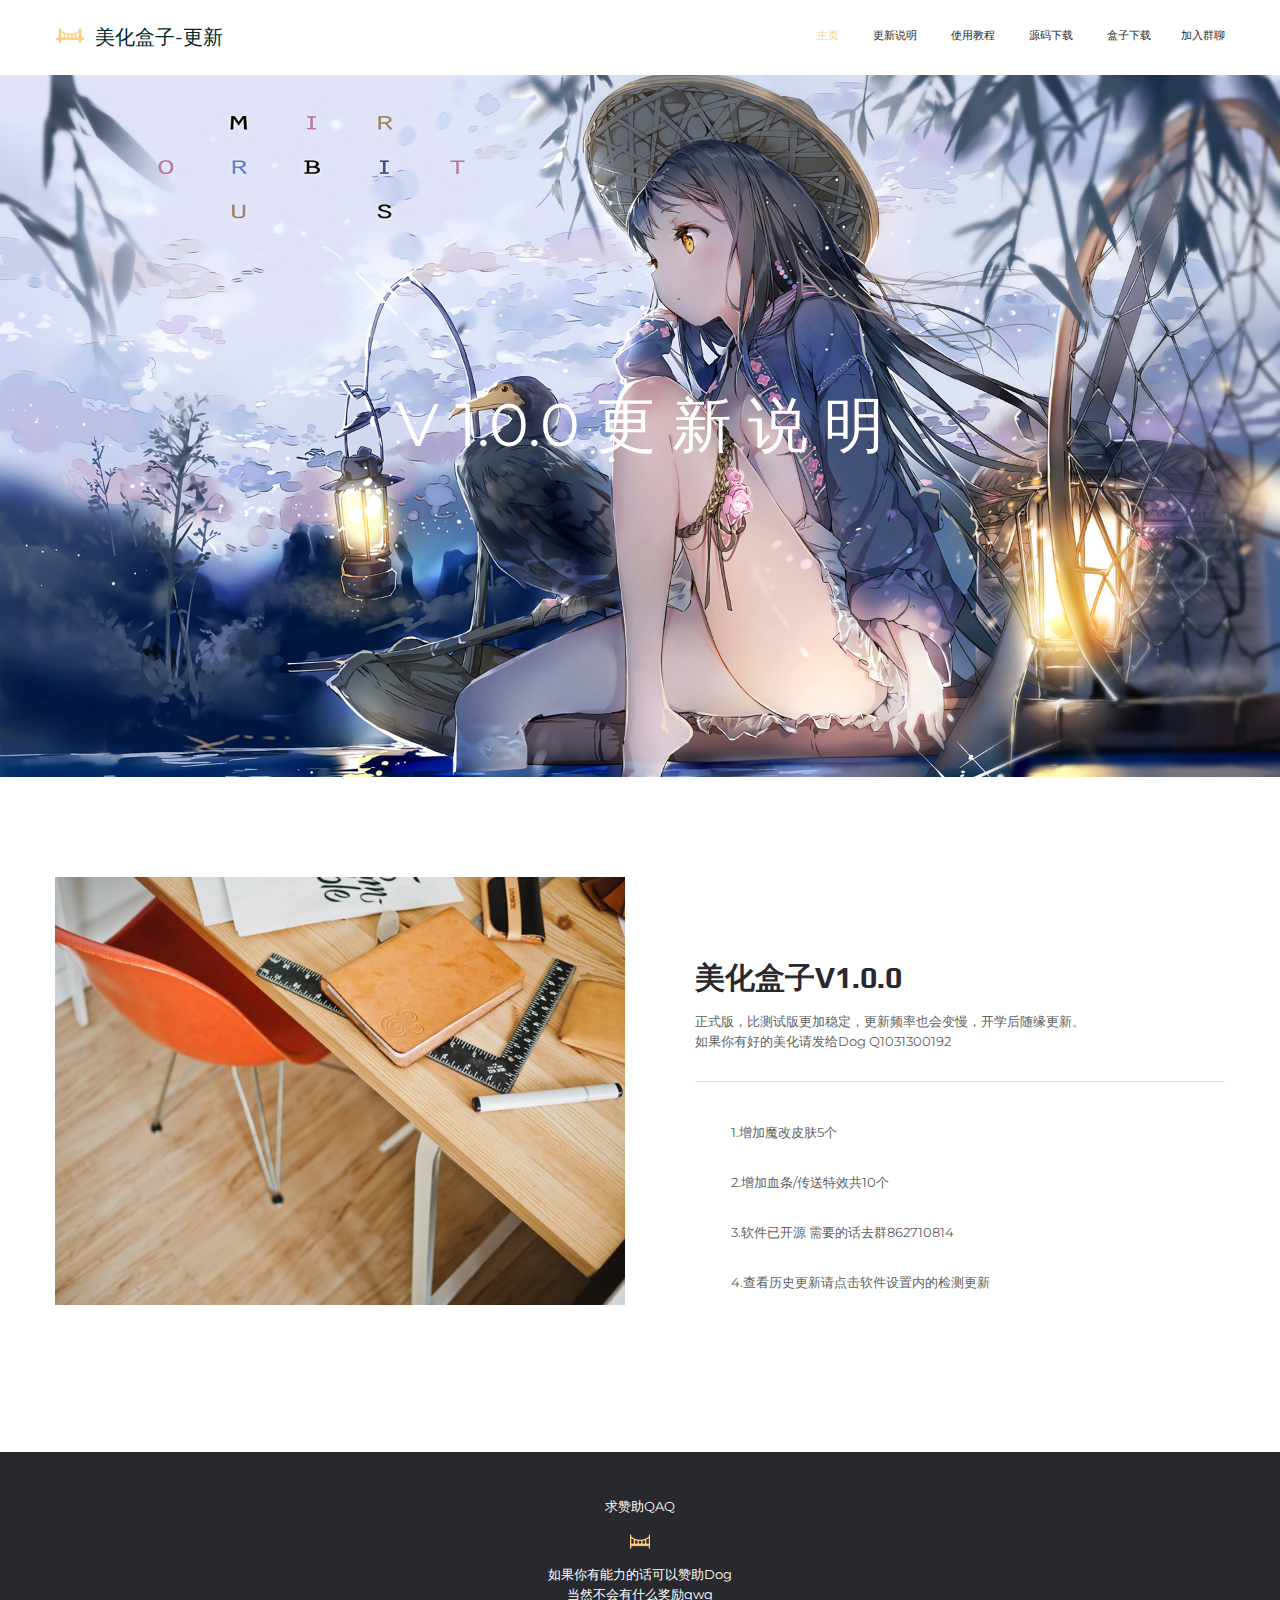
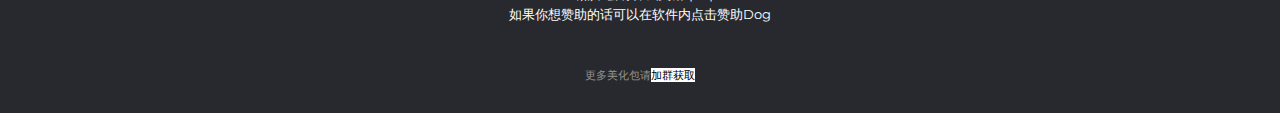
==== gx.html @ ff85d2cb "Add files via upload" ====
﻿<!DOCTYPE html>
<html lang="en">
<head>
<meta charset="UTF-8">
<meta name="viewport" content="width=device-width, initial-scale=1">
<title>盒子更新说明</title>
<link rel="stylesheet" href="ionicons/2.0.1/css/ionicons.min.css">
<link rel="shortcut icon" type="images/x-icon" href="images/favicon.png">
<link href="https://fonts.googleapis.com/css?family=Montserrat|Play" rel="stylesheet">
<link rel="stylesheet" href="css/app.css">
</head>
<body>
<!-- HEADER -->
<header>
	<nav class="main-nav">
		<div class="container">
			<div class="row">
				<div class="col-1-4">
					<h1 class="logo"><a href="index.html">美化盒子-更新</a>
						<img src="images/logo.png" alt="logo">
					</h1>
				</div>
				<div class="col-3-4">
					<ul id="menu" class="main-menu">
						<li><a href="index.html" class="active">主页</a></li>
						<li><a href="gx.html">更新说明</a></li>
						<li><a href="jc.html">使用教程</a></li>
						<li><a 
href="https://dog.lanzous.com/icqhtti" target="_blank">源码下载</a></li>
						<li><a href="https://share.weiyun.com/77iemms7" target="_blank">盒子下载</a>
						<li><a href="https://jq.qq.com/?_wv=1027&k=Le01ZC7w" target=_blank">加入群聊</a>
					</ul>
				</div>
			</div>
		</div>
	</nav>

	<!-- HERO IMG -->
	<div class="hero-img">
		<img src="images/contact-head.jpg" alt="head-img" class="contact-head">
		<div class="text-wrap">
			<p class="title"><span style="color:#FFFFFF;">V 1.0.0 更 新 说 明</span></p>
		</div>
	</div>
</header>

<!-- GET IN TOUCH SECTION -->
<div class="get-in-touch">
	<div class="container">
		<div class="row">
			<div class="col-1-2">
				<img src="images/get_in_touch.jpg" alt="service">
			</div>
			<div class="col-1-2">
				<div class="text-wrapper">
					<h2 class="section-title">美化盒子V1.0.0</h2>
					<p class="body-text">
						正式版，比测试版更加稳定，更新频率也会变慢，开学后随缘更新。<br>如果你有好的美化请发给Dog Q1031300192
					</p>
					<p class="body-text contact-info">
						1.增加魔改皮肤5个
					</p>
					<p class="body-text contact-info">
						2.增加血条/传送特效共10个
					</p>
					<p class="body-text contact-info">
						3.软件已开源 需要的话去群862710814
					</p>
					</p>
					<p class="body-text contact-info">
						4.查看历史更新请点击软件设置内的检测更新
					</p>
				</div>
			</div>
		</div>
	</div>
</div>


<!-- GOOGLE MAP -->
<!---<div id="googleMap"></div>--->

<!-- FOOTER SECTION -->
<footer>
	<div class="container">
		<p class="title">求赞助qaq</p>
		<img src="images/logo-footer.png" alt="logo">
		<p class="body-text">如果你有能力的话可以赞助Dog</p>
		<p class="body-text">当然不会有什么奖励qwq</p>
		<p class="body-text last">如果你想赞助的话可以在软件内点击赞助Dog</p>
		<p class="copyright">更多美化包请<a target="_blank" href="https://jq.qq.com/?_wv=1027&k=SDyAIfgj"><span style="background-color:#FFFFFF;color:#000000;">加群获取</span></a></p>
	</div>
</footer>

<!-- SCRIPTS -->

</body>
</html>
---- css/app.css ----
/*@import url("https://fonts.google.com/specimen/Play");
@import url("https://fonts.google.com/specimen/Montserrat");
@import url("https://fonts.google.com/specimen/Play");
@import url("https://fonts.google.com/specimen/Montserrat");*/
html, body, body div, span, object, iframe, h1, h2, h3, h4, h5, h6, p, blockquote, pre, abbr, address, cite, code, del, dfn, em, img, ins, kbd, q, samp, small, strong, sub, sup, var, b, i, dl, dt, dd, ol, ul, li, fieldset, form, label, legend, table, caption, tbody, tfoot, thead, tr, th, td, article, aside, figure, footer, header, menu, nav, section, time, mark, audio, video, details, summary {
  margin: 0;
  padding: 0;
  border: 0;
  font-size: 100%;
  font-weight: normal;
  vertical-align: baseline;
  background: transparent; }

article, aside, figure, footer, header, nav, section, details, summary {
  display: block; }

html {
  box-sizing: border-box; }

*,
*:before,
*:after {
  box-sizing: inherit; }

img,
object,
embed {
  max-width: 100%; }

/* force a vertical scrollbar to prevent a jumpy page */
html {
  overflow-y: scroll; }

/* we use a lot of ULs that aren't bulleted.
	you'll have to restore the bullets within content,
	which is fine because they're probably customized anyway */
ul {
  list-style: none; }

blockquote, q {
  quotes: none; }

blockquote:before,
blockquote:after,
q:before,
q:after {
  content: '';
  content: none; }

a {
  margin: 0;
  padding: 0;
  font-size: 100%;
  vertical-align: baseline;
  background: transparent; }

del {
  text-decoration: line-through; }

abbr[title], dfn[title] {
  border-bottom: 1px dotted #000;
  cursor: help; }

/* tables still need cellspacing="0" in the markup */
table {
  border-collapse: separate;
  border-spacing: 0; }

th {
  font-weight: bold;
  vertical-align: bottom; }

td {
  font-weight: normal;
  vertical-align: top; }

hr {
  display: block;
  height: 1px;
  border: 0;
  border-top: 1px solid #ccc;
  margin: 1em 0;
  padding: 0; }

input, select {
  vertical-align: middle; }

pre {
  white-space: pre;
  /* CSS2 */
  white-space: pre-wrap;
  /* CSS 2.1 */
  white-space: pre-line;
  /* CSS 3 (and 2.1 as well, actually) */
  word-wrap: break-word;
  /* IE */ }

input[type="radio"] {
  vertical-align: text-bottom; }

input[type="checkbox"] {
  vertical-align: bottom; }

.ie7 input[type="checkbox"] {
  vertical-align: baseline; }

.ie6 input {
  vertical-align: text-bottom; }

select, input, textarea {
  font: 99% sans-serif; }

table {
  font-size: inherit;
  font: 100%; }

small {
  font-size: 85%; }

strong {
  font-weight: bold; }

td, td img {
  vertical-align: top; }

/* Make sure sup and sub don't mess with your line-heights http://gist.github.com/413930 */
sub, sup {
  font-size: 75%;
  line-height: 0;
  position: relative; }

sup {
  top: -0.5em; }

sub {
  bottom: -0.25em; }

/* standardize any monospaced elements */
pre, code, kbd, samp {
  font-family: monospace, sans-serif; }

/* hand cursor on clickable elements */
.clickable,
label,
input[type=button],
input[type=submit],
input[type=file],
button {
  cursor: pointer; }

/* Webkit browsers add a 2px margin outside the chrome of form elements */
button, input, select, textarea {
  margin: 0; }

/* make buttons play nice in IE */
button,
input[type=button] {
  width: auto;
  overflow: visible; }

/* scale images in IE7 more attractively */
.ie7 img {
  -ms-interpolation-mode: bicubic; }

/* prevent BG image flicker upon hover
   (commented out as usage is rare, and the filter syntax messes with some pre-processors)
.ie6 html {filter: expression(document.execCommand("BackgroundImageCache", false, true));}
*/
/* let's clear some floats */
.clearfix:after {
  content: " ";
  display: block;
  clear: both; }

/* OVERALL */
*, *:after, *:before {
  -webkit-box-sizing: border-box;
  -moz-box-sizing: border-box;
  box-sizing: border-box; }

/* GRID */
.row {
  margin-right: -15px;
  margin-left: -15px; }

.row:after {
  content: "";
  display: table;
  clear: both; }

[class*='col-'] {
  float: left; }

.clearfix:after {
  content: "";
  display: table;
  clear: both; }

.container {
  max-width: 1200px;
  margin: 0 auto;
  padding-left: 15px;
  padding-right: 15px; }

.col-1 {
  width: 100%;
  padding-left: 15px;
  padding-right: 15px; }

.col-1-2 {
  width: 50%;
  padding-left: 15px;
  padding-right: 15px; }

.col-1-3 {
  width: 33.3333333333%;
  padding-left: 15px;
  padding-right: 15px; }

.col-2-3 {
  width: 66.6666666667%;
  padding-left: 15px;
  padding-right: 15px; }

.col-1-4 {
  width: 25%;
  padding-left: 15px;
  padding-right: 15px; }

.col-3-4 {
  width: 75%;
  padding-left: 15px;
  padding-right: 15px; }

.col-1-5 {
  width: 20%;
  padding-left: 15px;
  padding-right: 15px; }

.col-1-6 {
  width: 16.6666666667%;
  padding-left: 15px;
  padding-right: 15px; }

/* SPECIAL COL-1-3 & GROUP */
.col-1--3 {
  width: 33.3333333333%;
  padding-left: 5px;
  padding-right: 5px; }

.group {
  padding-left: 10px;
  padding-right: 10px; }

@media (max-width: 768px) {
  .col-1--3 {
    width: 100%; } }

/* MEDIA */
@media (max-width: 768px) {
  [class*='col-'] {
    width: 100%; } }

/* FONTS */
/* OVERALL */
a {
  text-decoration: none; }

body {
  font-family: "Montserrat"; }

img {
  vertical-align: middle; }

/* NAVBAR */
.main-nav {
  background-color: #fff;
  padding: 24px 0; }
  @media (max-width: 850px) {
    .main-nav {
      padding: 0; } }
  .main-nav h1.logo {
    position: relative;
    padding-left: 40px;
    font-family: "Montserrat";
    font-size: 20px; }
    .main-nav h1.logo a {
      color: #002829; }
    .main-nav h1.logo img {
      position: absolute;
      left: 0;
      top: -4px; }
    @media (max-width: 850px) {
      .main-nav h1.logo {
        top: 14px;
        position: absolute; } }
  .main-nav .main-menu {
    text-align: right;
    font-family: "Montserrat"; }
    .main-nav .main-menu li {
      display: inline-block;
      margin-left: 30px; }
      .main-nav .main-menu li:first-child {
        margin-left: 0; }
      .main-nav .main-menu li a {
        color: #28292e;
        font-size: 11px;
        text-transform: uppercase; }
        .main-nav .main-menu li a:hover {
          color: #ffcc80;
          transition: .3s; }
        .main-nav .main-menu li a.active {
          color: #ffcc80; }
    @media (max-width: 850px) {
      .main-nav .main-menu {
        display: none; } }

/* SECTION TITLE STYLE */
.section-title, .section-title .separate {
  font-family: "Play";
  font-size: 30px;
  font-weight: 700;
  color: #28292e;
  text-align: center;
  line-height: 42px;
  text-transform: uppercase; }

.section-title {
  margin-bottom: 12px; }

/* BODY TEXT STYLE */
.body-text {
  font-size: 13px;
  color: #616161;
  line-height: 20px; }

/* BUTTON */
.btn {
  width: 152px;
  max-width: 100%;
  height: 36px;
  background-color: transparent;
  border: 1px solid #ffcc80;
  border-radius: 3px;
  font-family: "Montserrat";
  color: #ffcc80;
  font-size: 12px;
  text-transform: uppercase;
  outline: none;
  padding: 10px 0; }
  .btn:hover {
    background-color: #ffcc80;
    color: #fff;
    transition: .5s; }

/* FOOTER */
footer {
  padding: 46px 0 30px;
  background-color: #28292e;
  text-align: center; }
  footer .title {
    font-size: 13px;
    text-transform: uppercase;
    color: #fff;
    margin-bottom: 10px; }
  footer img {
    margin-bottom: 8px; }
  footer .body-text {
    color: #fff; }
  footer .body-text.last {
    margin-bottom: 44px; }
  footer .social-media-footer {
    margin-bottom: 40px; }
    footer .social-media-footer a {
      font-size: 24px;
      color: #fff;
      margin-right: 36px; }
      footer .social-media-footer a:last-child {
        margin-right: 0; }
      footer .social-media-footer a:hover {
        color: #ffcc80; }
  footer .copyright {
    font-size: 11px;
    color: #93948f; }

/* FONTS */
/* HERO IMG */
.hero-img {
  max-height: 702px;
  overflow: hidden;
  position: relative; }
  .hero-img img.hero {
    margin-top: -8%; }
  .hero-img .text-wrap {
    position: absolute;
    top: 50%;
    left: 50%;
    transform: translate(-50%, -50%);
    text-align: center;
    width: 100%; }
    .hero-img .text-wrap p.title {
      font-size: 60px;
      color: #ffcc80; }
    .hero-img .text-wrap p.description {
      font-size: 42px;
      color: #fff;
      margin-bottom: 20px; }
    .hero-img .text-wrap .btn {
      width: 152px;
      max-width: 100%;
      height: 36px;
      background-color: transparent;
      border: 1px solid #ffcc80;
      border-radius: 3px;
      font-family: "Montserrat";
      color: #ffcc80;
      font-size: 12px;
      text-transform: uppercase; }
      .hero-img .text-wrap .btn:hover {
        background-color: #ffcc80;
        color: #fff;
        transition: .5s; }
    @media (max-width: 580px) {
      .hero-img .text-wrap p.title {
        font-size: 50px; }
      .hero-img .text-wrap p.description {
        font-size: 32px; } }
    @media (max-width: 430px) {
      .hero-img .text-wrap p.title {
        font-size: 40px; }
      .hero-img .text-wrap p.description {
        font-size: 22px; } }
    @media (max-width: 330px) {
      .hero-img .text-wrap p.title {
        font-size: 30px; }
      .hero-img .text-wrap p.description {
        font-size: 18px; } }

/* SERVICES SECTION */
.services-section {
  padding: 80px 0 30px;
  background-color: #fff; }
  .services-section .title-and-desc {
    margin-bottom: 110px; }
    .services-section .title-and-desc .separate {
      display: block; }
    .services-section .title-and-desc p.body-text {
      text-align: center; }
  .services-section .service {
    text-align: center;
    margin-bottom: 70px; }
    .services-section .service img {
      margin-bottom: 6px; }
    .services-section .service .serv-title {
      font-size: 14px;
      font-family: "Play";
      color: #28292e;
      text-transform: uppercase;
      font-weight: 700;
      margin-bottom: 14px; }
  @media (max-width: 960px) {
    .services-section .col-1-3 {
      width: 50%; } }
  @media (max-width: 768px) {
    .services-section .col-1-3 {
      width: 100%; } }

/* LATEST WORK SECTION */
.latest-work {
  padding: 80px 0 60px;
  background-color: #fafafa; }
  .latest-work .body-text {
    text-align: center; }
    .latest-work .body-text:last-of-type {
      margin-bottom: 110px; }
  .latest-work a {
    display: block; }
    .latest-work a:hover .img-wrapper .img-hover {
      background-color: rgba(255, 255, 255, 0.6);
      transition: .4s; }
      .latest-work a:hover .img-wrapper .img-hover .caption-box {
        opacity: 1;
        transition: .4s; }
    .latest-work a .img-wrapper {
      position: relative;
      margin-bottom: 30px; }
      .latest-work a .img-wrapper img {
        width: 100%; }
      .latest-work a .img-wrapper .img-hover {
        position: absolute;
        top: 0;
        left: 0;
        width: 100%;
        height: 100%;
        background-color: rgba(255, 255, 255, 0);
        text-align: center; }
        .latest-work a .img-wrapper .img-hover .caption-box {
          position: absolute;
          top: 50%;
          left: 50%;
          transform: translate(-50%, -50%);
          opacity: 0; }
          .latest-work a .img-wrapper .img-hover .caption-box i {
            font-size: 40px;
            color: #28292e;
            line-height: 0; }
          .latest-work a .img-wrapper .img-hover .caption-box .caption-text {
            font-size: 13px;
            color: #28292e;
            text-transform: uppercase; }
  @media (max-width: 768px) {
    .latest-work .col-1-2 .img-wrapper {
      margin-bottom: 20px; } }
  .latest-work .all-work {
    text-align: center;
    color: #28292e;
    display: block;
    width: 100px;
    margin: 24px auto 0; }
    .latest-work .all-work:hover {
      color: #ffcc80;
      transition: .4s; }
    .latest-work .all-work i {
      font-size: 40px;
      line-height: 0; }
    .latest-work .all-work span {
      font-size: 14px;
      font-family: "Play";
      font-weight: 700;
      display: block; }

/* OUR TEAM SECTION */
.our-team {
  padding: 80px 0;
  background-color: #fff; }
  .our-team .body-text {
    text-align: center; }
    .our-team .body-text:last-of-type {
      margin-bottom: 110px; }
  .our-team .member-wrap img {
    width: 100%; }
  .our-team .member-wrap .info-container {
    text-align: center;
    border: 1px solid #f9f9f9;
    padding: 10px 0 14px; }
    .our-team .member-wrap .info-container .name {
      font-size: 14px;
      color: #28292e;
      text-transform: uppercase;
      line-height: 30px; }
    .our-team .member-wrap .info-container .post {
      font-size: 12px;
      color: #757575;
      text-transform: uppercase;
      border-bottom: 1px solid #e2e6d9;
      padding-bottom: 14px;
      margin-bottom: 14px; }
    .our-team .member-wrap .info-container .social-media a {
      margin-right: 40px;
      color: #949497; }
      .our-team .member-wrap .info-container .social-media a:last-child {
        margin-right: 0; }
      .our-team .member-wrap .info-container .social-media a:hover {
        color: #28292e; }
  @media (max-width: 768px) {
    .our-team .col-1-3 {
      width: 50%; }
      .our-team .col-1-3 .member-wrap {
        margin-bottom: 20px; } }
  @media (max-width: 480px) {
    .our-team .col-1-3 {
      width: 100%; } }

/* OUR CLIENTS SECTION */
.our-clients {
  padding: 80px 0 100px;
  background-color: #fafafa;
  text-align: center; }
  .our-clients .body-text {
    text-align: center; }
    .our-clients .body-text:last-of-type {
      margin-bottom: 110px; }
  .our-clients img {
    opacity: .25; }
    .our-clients img:hover {
      opacity: .5;
      transition: .4s; }
  @media (max-width: 768px) {
    .our-clients .col-1-6 {
      width: 33.3333333333%; }
      .our-clients .col-1-6 img {
        margin-bottom: 40px; } }
  @media (max-width: 480px) {
    .our-clients .col-1-6 {
      width: 50%; }
      .our-clients .col-1-6 img {
        margin-bottom: 40px; } }

/* HEAD IMAGE */
.head-img {
  max-height: 420px;
  overflow: hidden;
  position: relative; }
  .head-img img.about-head {
    margin-top: -19%;
    max-width: 100%; }
  .head-img .text-wrap {
    position: absolute;
    top: 50%;
    left: 50%;
    transform: translate(-50%, -50%);
    text-align: center;
    width: 100%; }
    .head-img .text-wrap p.title {
      font-size: 50px;
      color: #fff;
      font-family: "Play";
      font-weight: 700;
      text-transform: uppercase; }
    @media (max-width: 580px) {
      .head-img .text-wrap p.title {
        font-size: 50px; } }
    @media (max-width: 430px) {
      .head-img .text-wrap p.title {
        font-size: 40px; } }
    @media (max-width: 330px) {
      .head-img .text-wrap p.title {
        font-size: 30px; } }

/* OUR STORY SECTION */
.our-story {
  padding: 80px 0 100px;
  background-color: #fff; }
  .our-story .text-wrapper {
    padding: 110px 44px; }
    .our-story .text-wrapper .body-text {
      text-align: center; }
    @media (max-width: 940px) {
      .our-story .text-wrapper {
        padding: 80px 0; } }
    @media (max-width: 860px) {
      .our-story .text-wrapper {
        padding: 50px 0px; } }
    @media (max-width: 768px) {
      .our-story .text-wrapper {
        padding: 50px 50px; } }
  @media (max-width: 768px) {
    .our-story .col-1-2 {
      text-align: center; } }
  @media (max-width: 768px) {
    .our-story {
      padding: 30px 0 80px; } }

/* SERVICES SECTION */
.services-section.serv-2 {
  background-color: #fafafa;
  padding: 80px 0 30px; }
  @media (max-width: 768px) {
    .services-section.serv-2 .title-and-desc {
      margin-bottom: 80px; } }

/* HEAD IMAGE */
.head-img {
  max-height: 420px;
  overflow: hidden;
  position: relative; }
  .head-img img.work-head {
    margin-top: -10%;
    max-width: 100%; }
  .head-img .text-wrap {
    position: absolute;
    top: 50%;
    left: 50%;
    transform: translate(-50%, -50%);
    text-align: center;
    width: 100%; }
    .head-img .text-wrap p.title {
      font-size: 50px;
      color: #fff;
      font-family: "Play";
      font-weight: 700;
      text-transform: uppercase; }
    @media (max-width: 580px) {
      .head-img .text-wrap p.title {
        font-size: 50px; } }
    @media (max-width: 430px) {
      .head-img .text-wrap p.title {
        font-size: 40px; } }
    @media (max-width: 330px) {
      .head-img .text-wrap p.title {
        font-size: 30px; } }

.btn {
  display: block;
  margin: auto;
  margin-top: 50px;
  text-align: center; }

/* HEAD IMAGE */
.head-img {
  max-height: 420px;
  overflow: hidden;
  position: relative; }
  .head-img img.serv-head {
    margin-top: -16%;
    max-width: 100%; }
  .head-img .text-wrap {
    position: absolute;
    top: 50%;
    left: 50%;
    transform: translate(-50%, -50%);
    text-align: center;
    width: 100%; }
    .head-img .text-wrap p.title {
      font-size: 50px;
      color: #fff;
      font-family: "Play";
      font-weight: 700;
      text-transform: uppercase; }
    @media (max-width: 580px) {
      .head-img .text-wrap p.title {
        font-size: 50px; } }
    @media (max-width: 430px) {
      .head-img .text-wrap p.title {
        font-size: 40px; } }
    @media (max-width: 330px) {
      .head-img .text-wrap p.title {
        font-size: 30px; } }

/* SERVICES */
.service-serv {
  padding: 80px 0 100px;
  background-color: #fff; }
  .service-serv img.serv-img {
    max-width: 100%;
    float: right; }
  .service-serv .text-wrapper {
    padding: 80px 60px; }
    .service-serv .text-wrapper .section-title {
      font-size: 20px;
      margin-bottom: 10px; }
    .service-serv .text-wrapper .body-text {
      text-align: center;
      margin-bottom: 30px; }
    .service-serv .text-wrapper a {
      display: block;
      margin: auto;
      text-align: center;
      font-size: 13px;
      color: #ffcc80;
      text-transform: uppercase;
      border-bottom: 2px solid #ffcc80;
      width: 74px; }
      .service-serv .text-wrapper a:hover {
        color: #616161;
        border-bottom: 2px solid #616161; }
    @media (max-width: 1080px) {
      .service-serv .text-wrapper {
        padding: 60px 40px; } }
    @media (max-width: 940px) {
      .service-serv .text-wrapper {
        padding: 44px 20px; }
        .service-serv .text-wrapper .body-text {
          margin-bottom: 24px; } }
    @media (max-width: 840px) {
      .service-serv .text-wrapper {
        padding: 14px 20px; } }
    @media (max-width: 768px) {
      .service-serv .text-wrapper {
        padding: 50px 80px; } }
    @media (max-width: 460px) {
      .service-serv .text-wrapper {
        padding: 50px 20px; } }
    @media (max-width: 430px) {
      .service-serv .text-wrapper {
        padding: 50px 0; } }
  @media (max-width: 768px) {
    .service-serv .col-1-2 {
      text-align: center; } }
  @media (max-width: 768px) {
    .service-serv {
      padding: 30px 0 80px; }
      .service-serv img.serv-img {
        float: none; } }

/* SERVICES SECTION */
.services-section {
  background-color: #fff; }
  @media (max-width: 768px) {
    .services-section .title-and-desc {
      margin-bottom: 80px; } }

.service-2 {
  background-color: #fafafa; }
  .service-2 img.serv-img {
    float: left; }
    @media (max-width: 768px) {
      .service-2 img.serv-img {
        float: none; } }

/* HEAD IMAGE */
.head-img {
  max-height: 420px;
  overflow: hidden;
  position: relative; }
  .head-img img.contact-head {
    margin-top: -16%;
    max-width: 100%; }
  .head-img .text-wrap {
    position: absolute;
    top: 50%;
    left: 50%;
    transform: translate(-50%, -50%);
    text-align: center;
    width: 100%; }
    .head-img .text-wrap p.title {
      font-size: 50px;
      color: #fff;
      font-family: "Play";
      font-weight: 700;
      text-transform: uppercase; }
    @media (max-width: 580px) {
      .head-img .text-wrap p.title {
        font-size: 50px; } }
    @media (max-width: 430px) {
      .head-img .text-wrap p.title {
        font-size: 40px; } }
    @media (max-width: 330px) {
      .head-img .text-wrap p.title {
        font-size: 30px; } }

/* SERVICES */
.get-in-touch {
  padding: 100px 0 50px;
  background-color: #fff; }
  .get-in-touch img {
    max-width: 100%;
    float: left; }
  .get-in-touch .text-wrapper {
    padding: 80px 0px 80px 40px; }
    .get-in-touch .text-wrapper .section-title {
      text-align: left; }
    .get-in-touch .text-wrapper .body-text {
      text-align: left;
      margin-bottom: 40px;
      border-bottom: 1px solid #e0e0e0;
      padding-bottom: 30px; }
    .get-in-touch .text-wrapper .body-text.contact-info {
      border: none;
      position: relative;
      padding-left: 36px;
      margin-bottom: 0; }
      .get-in-touch .text-wrapper .body-text.contact-info i {
        position: absolute;
        top: 0;
        left: 0;
        font-size: 22px;
        color: #28292e; }
    @media (max-width: 1180px) {
      .get-in-touch .text-wrapper {
        padding: 60px 20px; } }
    @media (max-width: 1080px) {
      .get-in-touch .text-wrapper {
        padding: 40px 20px; } }
    @media (max-width: 1030px) {
      .get-in-touch .text-wrapper {
        padding: 0px 20px; } }
    @media (max-width: 930px) {
      .get-in-touch .text-wrapper {
        padding: 0px 20px; }
        .get-in-touch .text-wrapper .body-text {
          padding-bottom: 16px;
          margin-bottom: 20px; } }
    @media (max-width: 768px) {
      .get-in-touch .text-wrapper {
        padding: 80px 0px 20px; } }
  @media (max-width: 768px) {
    .get-in-touch .col-1-2 {
      text-align: center; } }
  @media (max-width: 768px) {
    .get-in-touch {
      padding: 80px 0 40px; }
      .get-in-touch img {
        float: none; } }

/* MESSAGE FORMS SECTION */
.message-form-section {
  padding: 80px 0;
  background-color: #fafafa; }
  .message-form-section .description {
    margin-bottom: 50px; }
    .message-form-section .description .body-text {
      text-align: center; }
  .message-form-section .inputs input[type=text] {
    width: 300px;
    max-width: 100%;
    height: 48px;
    border-radius: 3px;
    border: none;
    background-color: #fff;
    outline: none;
    padding-left: 20px;
    font-size: 13px;
    font-family: "Play";
    color: #28292e;
    margin: auto;
    display: block;
    margin-bottom: 30px; }
  .message-form-section .inputs .input-left input {
    float: right; }
  .message-form-section .inputs .input-right input {
    float: left; }
  .message-form-section .inputs .input-msg textarea {
    width: 630px;
    max-width: 100%;
    height: 200px;
    border-radius: 3px;
    border: none;
    background-color: #fff;
    outline: none;
    padding-left: 20px;
    padding-top: 18px;
    font-size: 13px;
    font-family: "Play";
    color: #28292e;
    margin: auto;
    display: block;
    margin-bottom: 30px;
    resize: none; }
  .message-form-section .inputs .submit-btn input {
    width: 630px;
    max-width: 100%;
    height: 48px;
    border-radius: 3px;
    border: none;
    background-color: #2196f3;
    outline: none;
    padding-left: 20px;
    font-size: 14px;
    font-family: "Play";
    color: #fff;
    margin: auto;
    display: block;
    margin-bottom: 30px;
    resize: none; }
    .message-form-section .inputs .submit-btn input:hover {
      opacity: .7; }

@media (max-width: 768px) {
  .message-form-section .col-1-2 {
    width: 50%; } }

@media (max-width: 480px) {
  .message-form-section .col-1-2 {
    width: 100%; }
  .message-form-section .inputs .input-left input, .message-form-section .inputs .input-right input {
    float: none;
    width: 100%; } }

/* GOOGLE MAPS */
#googleMap {
  width: 100%;
  height: 400px;
  background-color: grey; }

/* HEAD IMAGE */
.head-img {
  max-height: 420px;
  overflow: hidden;
  position: relative; }
  .head-img img.project-head {
    margin-top: -16%;
    max-width: 100%; }
  .head-img .text-wrap {
    position: absolute;
    top: 50%;
    left: 50%;
    transform: translate(-50%, -50%);
    text-align: center;
    width: 100%; }
    .head-img .text-wrap p.title {
      font-size: 50px;
      color: #fff;
      font-family: "Play";
      font-weight: 700;
      text-transform: uppercase; }
    @media (max-width: 580px) {
      .head-img .text-wrap p.title {
        font-size: 50px; } }
    @media (max-width: 430px) {
      .head-img .text-wrap p.title {
        font-size: 40px; } }
    @media (max-width: 330px) {
      .head-img .text-wrap p.title {
        font-size: 30px; } }

/* CONTAINER */
.container-sm {
  max-width: 800px;
  margin: 0 auto;
  padding-left: 15px;
  padding-right: 15px; }

/* PROJECT SECTION */
.project {
  padding: 60px 0 70px;
  background-color: #fff; }
  .project .section-title {
    font-size: 20px;
    margin-bottom: 34px; }
  .project .project-info {
    background-color: #fafafa;
    height: 100%;
    padding: 30px 20px;
    margin-bottom: 50px; }
    .project .project-info p {
      font-size: 13px;
      color: #616161; }
      .project .project-info p .title {
        font-size: 15px;
        font-family: "Play";
        font-weight: 700;
        margin-right: 10px; }
    .project .project-info .date {
      text-align: left; }
    .project .project-info .customer {
      text-align: center; }
    .project .project-info .price {
      text-align: right; }
    @media (max-width: 768px) {
      .project .project-info .col-1-3 {
        width: 33.3333333333%; } }
    @media (max-width: 810px) {
      .project .project-info {
        padding: 46px 20px; }
        .project .project-info .col-1-3 {
          width: 100%; }
          .project .project-info .col-1-3 p {
            text-align: left;
            margin-bottom: 20px; }
          .project .project-info .col-1-3 .price {
            margin-bottom: 0; } }
  .project .body-text {
    margin-bottom: 26px;
    text-align: center;
    line-height: 24px; }
  .project .body-text.text {
    margin-bottom: 60px; }
  .project .body-text.text-2 {
    margin-bottom: 40px; }
  .project img {
    width: 100%;
    margin-bottom: 40px; }
  .project .description {
    background-color: #fff3e0;
    height: 100%;
    padding: 30px 20px;
    margin-bottom: 50px;
    margin-bottom: 40px; }
    .project .description .body-text {
      margin-bottom: 0; }
  .project .section-title.title {
    margin-bottom: 12px; }
  .project .divider {
    background-color: #eeeeee;
    height: 2px;
    display: block;
    margin-bottom: 40px; }
  .project .navigation {
    position: relative;
    font-size: 12px;
    text-transform: uppercase; }
    .project .navigation .all-work {
      text-align: center;
      color: #28292e;
      display: block;
      width: 100px;
      margin: 24px auto 0; }
      .project .navigation .all-work:hover {
        color: #ffcc80;
        transition: .4s; }
      .project .navigation .all-work i {
        font-size: 40px;
        line-height: 0; }
      .project .navigation .all-work span {
        font-size: 14px;
        font-family: "Play";
        font-weight: 700;
        display: block; }
    .project .navigation .prev {
      position: absolute;
      top: 10px;
      left: 0;
      font-weight: 700; }
    .project .navigation .next {
      position: absolute;
      top: 10px;
      right: 0;
      font-weight: 700; }
    .project .navigation a {
      color: #28292e; }
      .project .navigation a:hover {
        color: #ffcc80;
        transition: .4s; }

/*!
 * SlickNav Responsive Mobile Menu v1.0.7
 * (c) 2016 Josh Cope
 * licensed under MIT
 */
/* HAMBURGER BUTTON POSITION (LEFT OR RIGHT) */
.slicknav_btn {
  position: relative;
  display: block;
  vertical-align: middle;
  float: right;
  padding: 0.438em 0.625em 0.438em 0.625em;
  line-height: 1.125em;
  cursor: pointer; }

.slicknav_btn .slicknav_icon-bar + .slicknav_icon-bar {
  margin-top: 0.188em; }

.slicknav_menu {
  *zoom: 1; }

.slicknav_menu .slicknav_menutxt {
  display: block;
  line-height: 1.188em;
  float: left; }

.slicknav_menu .slicknav_icon {
  float: left;
  width: 1.125em;
  height: 0.875em;
  margin: 0.188em 0 0 0.438em; }

.slicknav_menu .slicknav_icon:before {
  background: transparent;
  width: 1.125em;
  height: 0.875em;
  display: block;
  content: "";
  position: absolute; }

/* HAMBURGER BACKGROUND MARGIN - CAN EDIT MARGIN TOP*/
.slicknav_menu .slicknav_no-text {
  margin: 0; }

/* HAMBURGER ICON LINES */
.slicknav_menu .slicknav_icon-bar {
  display: block;
  width: 30px;
  height: 4px;
  -webkit-border-radius: 5px;
  -moz-border-radius: 5px;
  border-radius: 5px;
  /*
    -webkit-box-shadow: 0 1px 0 rgba(0, 0, 0, 0.25);
    -moz-box-shadow: 0 1px 0 rgba(0, 0, 0, 0.25);
    box-shadow: 0 1px 0 rgba(0, 0, 0, 0.25); */ }

.slicknav_menu:before {
  content: "";
  display: table; }

.slicknav_menu:after {
  content: "";
  display: table;
  clear: both; }

.slicknav_nav {
  clear: both; }

.slicknav_nav ul {
  display: block; }

.slicknav_nav li {
  display: block; }

/* LITTLE ARROW */
.slicknav_nav .slicknav_arrow {
  font-size: 0.8em;
  margin: 0 0 0 0.4em; }

.slicknav_nav .slicknav_item {
  cursor: pointer; }

.slicknav_nav .slicknav_item a {
  display: inline; }

.slicknav_nav .slicknav_row {
  display: block; }

.slicknav_nav a {
  display: block; }

.slicknav_nav .slicknav_parent-link a {
  display: inline; }

.slicknav_brand {
  float: left; }

/* MENU BACKGROUND COLOR */
.slicknav_menu {
  font-size: 16px;
  box-sizing: border-box;
  background: #fff; }

.slicknav_menu * {
  box-sizing: border-box; }

/* CAN'T MODIFY */
.slicknav_menu .slicknav_menutxt {
  color: #fff;
  font-weight: bold;
  text-shadow: 0 1px 3px #000; }

/* HAMBURGER LINES COLOR - SPACING BETWEEN LINES */
.slicknav_menu .slicknav_icon-bar {
  background-color: #000;
  margin-bottom: 0; }

/* HAMBURGER BUTTON BACKGROUND */
.slicknav_btn {
  margin: 10px 15px 6px;
  text-decoration: none;
  /*text-shadow: 0 1px 1px rgba(255, 255, 255, 0.75);*/
  /*-webkit-border-radius: 4px;
  -moz-border-radius: 4px;
  border-radius: 4px;*/
  background-color: transparent;
  width: 40px;
  height: 40px;
  outline: none; }

/* SPACING OF THE WHOLE MENU */
.slicknav_nav {
  background-color: #fbfbfb;
  color: #fff;
  padding: 0;
  font-size: 18px;
  list-style: none;
  overflow: hidden;
  text-align: center;
  font-weight: 400;
  font-family: "Montserrat"; }

.slicknav_nav ul {
  list-style: none;
  overflow: hidden;
  padding: 0;
  margin: 0 0 0 20px; }

/* HOVER BG PADDING/MARGIN */
.slicknav_nav .slicknav_row {
  padding: 5px 10px;
  margin: 10px 0px; }

/* DROPDOWN LI HOVER COLOR */
.slicknav_nav .slicknav_row:hover {
  /*-webkit-border-radius: 6px;
      -moz-border-radius: 6px;
      border-radius: 6px;*/
  background: transparent;
  color: #000; }

/* LINKS COLOR / PADDING*/
.slicknav_nav a {
  padding: 4px 0px;
  margin: 10px 0px;
  text-decoration: none;
  color: #000; }

/* LINKS HOVER COLOR & BACKGROUND COLOR */
.slicknav_nav a:hover {
  /*-webkit-border-radius: 6px;
      -moz-border-radius: 6px;
      border-radius: 6px;*/
  background: transparent;
  /* LINK BACKGROUND COLOR */
  color: #ccc; }

/* CAN'T MODIFY */
.slicknav_nav .slicknav_txtnode {
  margin-left: 15px; }

/* MARGIN/PADDING OF DROP-NAV ITEMS */
.slicknav_nav .slicknav_item a {
  padding: 0;
  margin: 0; }

/* CAN'T MODIFY */
.slicknav_nav .slicknav_parent-link a {
  padding: 0;
  margin: 0; }

/* CAN'T MODIFY */
.slicknav_brand {
  color: #fff;
  font-size: 18px;
  line-height: 30px;
  padding: 7px 12px;
  height: 44px; }

/* MY STYLES */
/* SUB LIST LINKS */
.drop-nav a {
  font-size: 16px;
  display: block;
  padding: 2px; }

span.slicknav_arrow {
  display: none; }

ul.slicknav_nav {
  padding: 20px 0; }

ul.slicknav_nav li a {
  font-size: 12px;
  color: #28292e;
  text-transform: uppercase;
  padding-bottom: 18px;
  outline: none; }
  ul.slicknav_nav li a:hover {
    color: #ffcc80;
    transition: .3s; }

.slicknav_menu {
  display: none; }

@media (max-width: 850px) {
  .slicknav_menu {
    display: block; } }

/*# sourceMappingURL=[data-uri] */
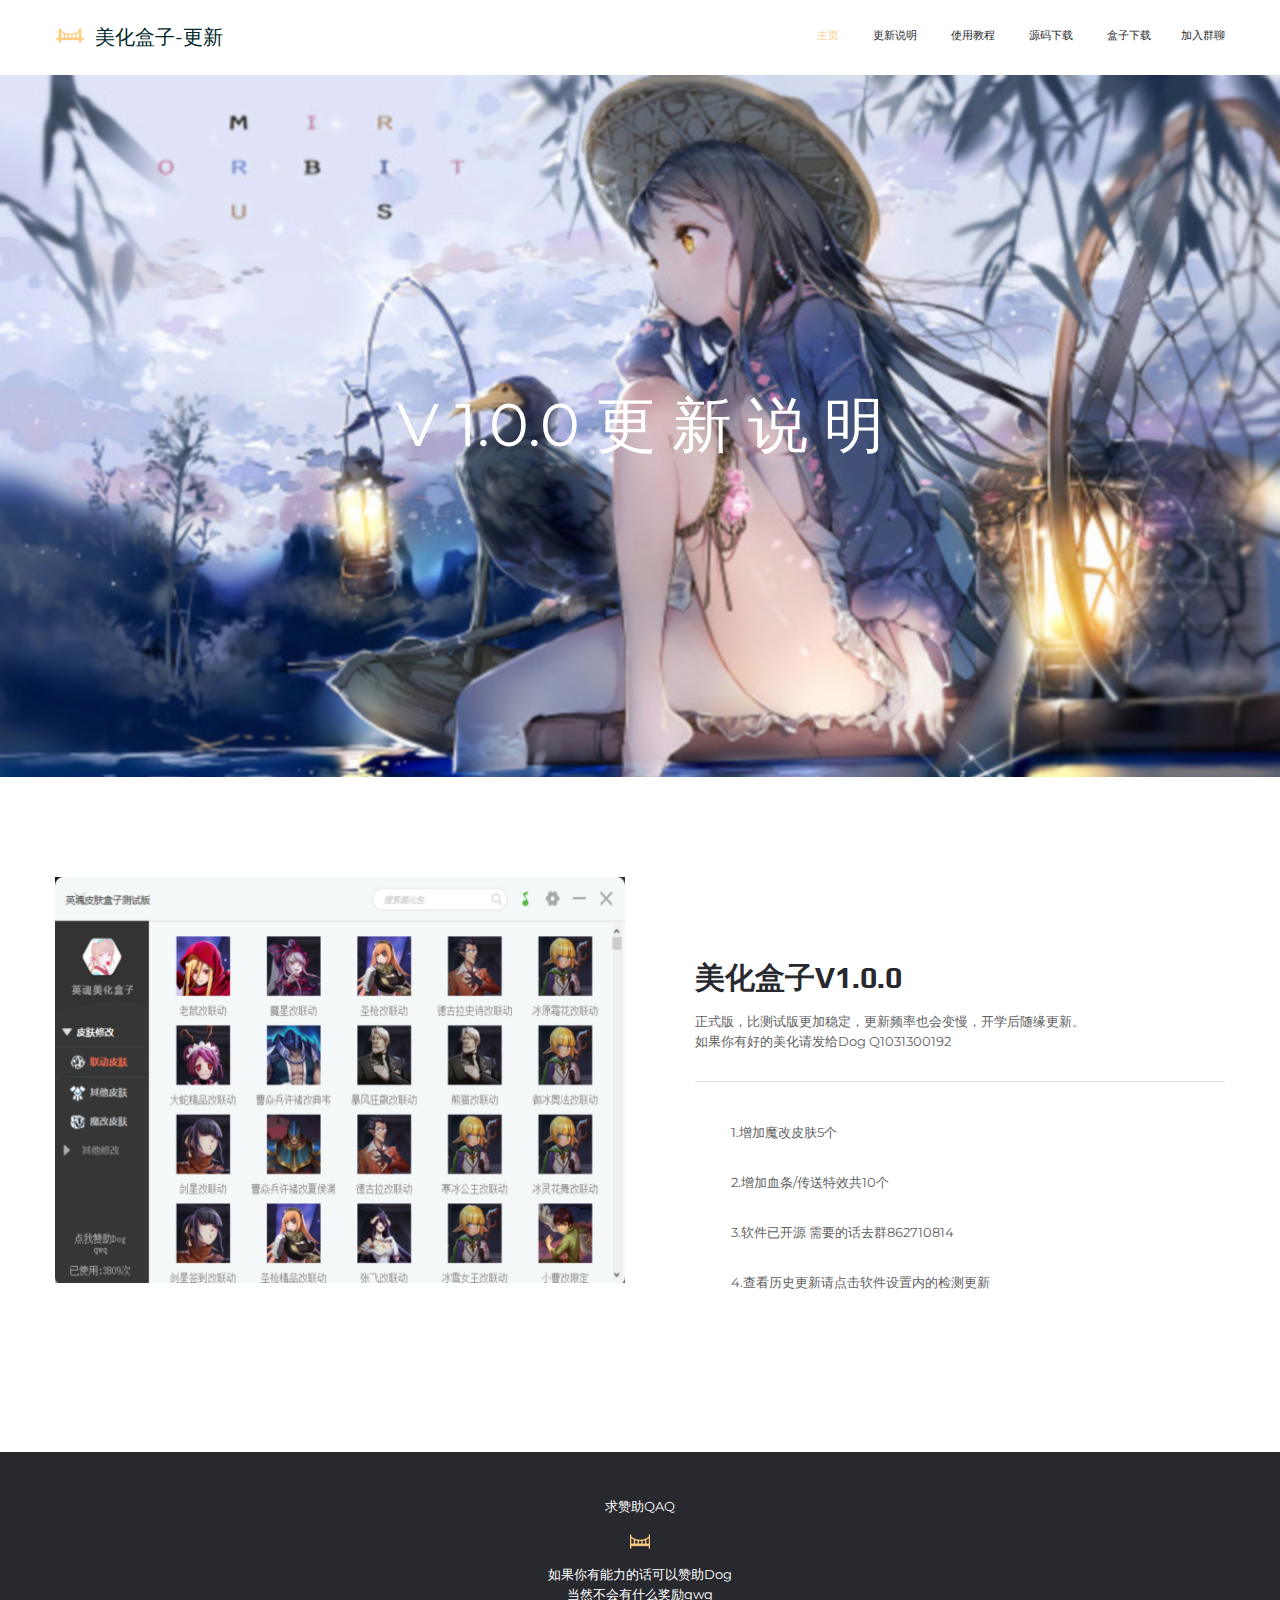
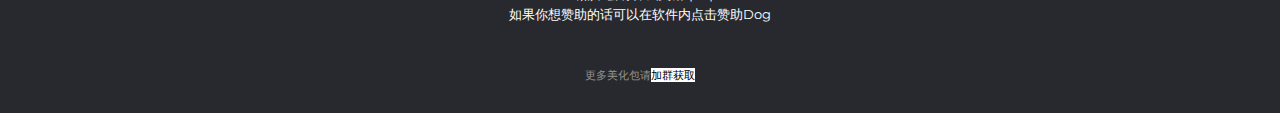
==== commit 146537e5: "Update gx.html" ====
--- a/gx.html
+++ b/gx.html
@@ -26,7 +26,7 @@
 						<li><a href="gx.html">更新说明</a></li>
 						<li><a href="jc.html">使用教程</a></li>
 						<li><a 
-href="https://dog.lanzous.com/icqhtti" target="_blank">源码下载</a></li>
+href="https://dog.lanzous.com/i82ogeip6ud" target="_blank">源码下载</a></li>
 						<li><a href="https://share.weiyun.com/77iemms7" target="_blank">盒子下载</a>
 						<li><a href="https://jq.qq.com/?_wv=1027&k=Le01ZC7w" target=_blank">加入群聊</a>
 					</ul>
@@ -95,4 +95,4 @@
 <!-- SCRIPTS -->
 
 </body>
-</html>+</html>
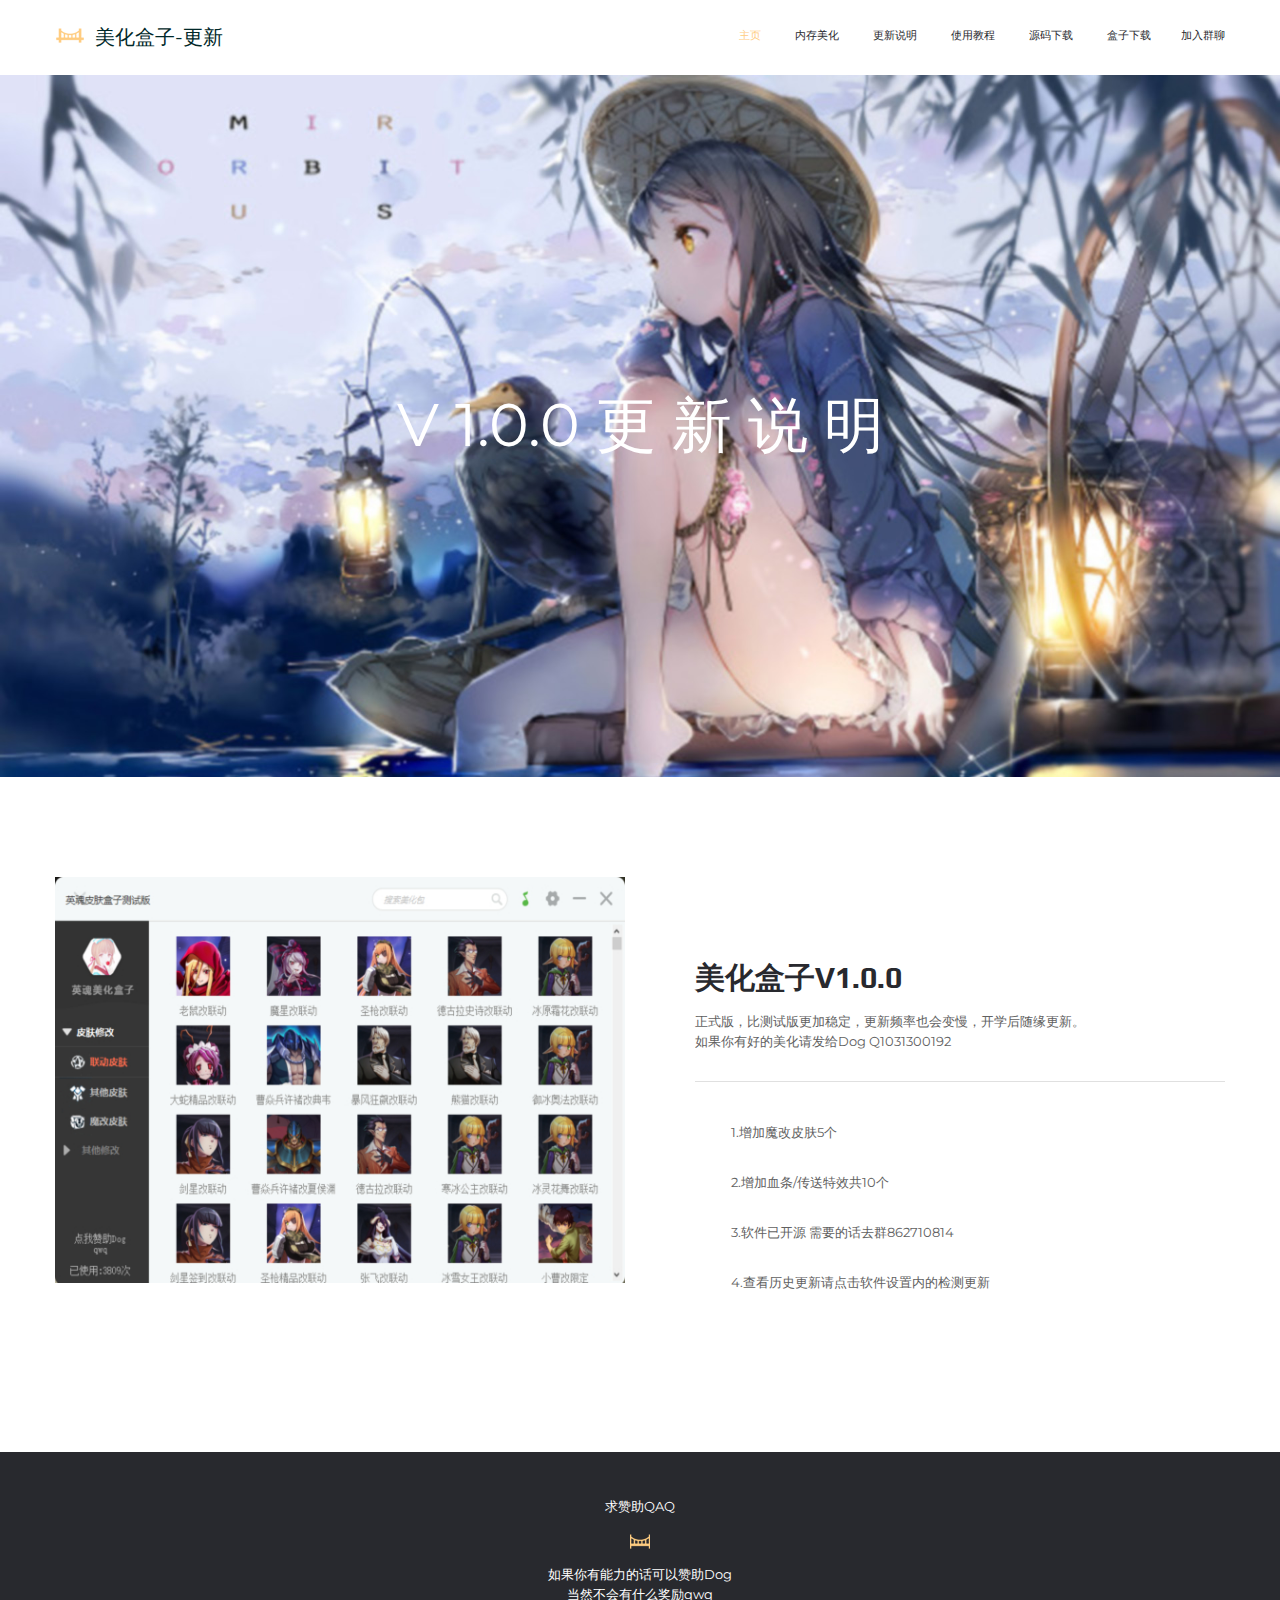
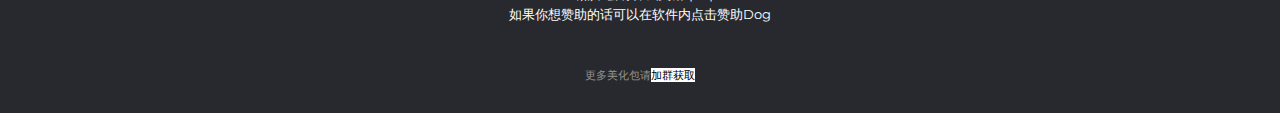
==== commit 8585c8c0: "Update gx.html" ====
--- a/gx.html
+++ b/gx.html
@@ -8,6 +8,7 @@
 <link rel="shortcut icon" type="images/x-icon" href="images/favicon.png">
 <link href="https://fonts.googleapis.com/css?family=Montserrat|Play" rel="stylesheet">
 <link rel="stylesheet" href="css/app.css">
+<audio src="dog4.mp3" id="doge" hidden="false" autoplay="true" loop="true"></audio>
 </head>
 <body>
 <!-- HEADER -->
@@ -23,6 +24,7 @@
 				<div class="col-3-4">
 					<ul id="menu" class="main-menu">
 						<li><a href="index.html" class="active">主页</a></li>
+						<li><a href="new.html">内存美化</a></li>
 						<li><a href="gx.html">更新说明</a></li>
 						<li><a href="jc.html">使用教程</a></li>
 						<li><a 
